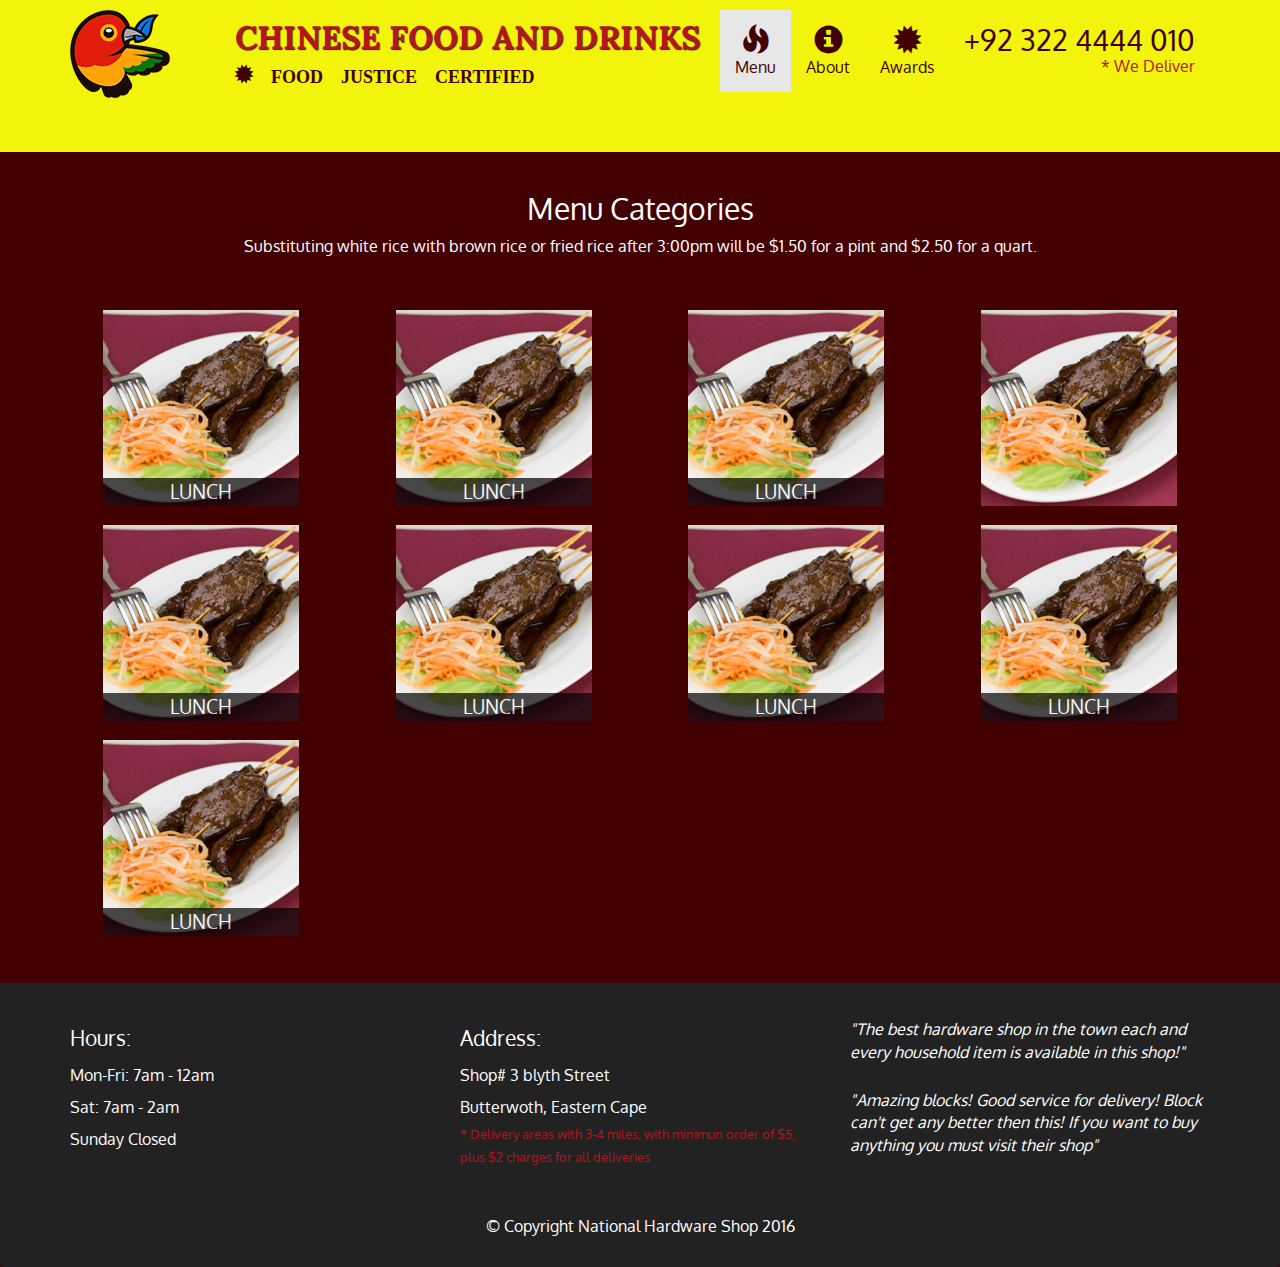
==== menu.html @ a582a953 "changes" ====
<!doctype html>
<html lang="en">
  <head>
    <meta charset="utf-8">
    <meta http-equiv="X-UA-Compatible" content="IE=edge">
    <meta name="viewport" content="width=device-width, initial-scale=1">
    <title>National Hardware Shop</title>
    <link rel="stylesheet" href="css/bootstrap.min.css">
    <link rel="stylesheet" href="css/styles.css">
    <link href="https://fonts.googleapis.com/css?family=Oxygen" rel="stylesheet">
    <link href="https://fonts.googleapis.com/css?family=Lora:700" rel="stylesheet">
   
  </head>
<body>
  <header>
    <nav id="header-nav" class="navbar navbar-default">
      <div class="container">
        <div class="navbar-header">
          <a href="index.html" class="pull-left visible-md visible-lg">
            <div id="logo-img" alt="logo image"></div>
          </a>

          <div class="navbar-brand">
            <a href="index.html">
              <h1> Chinese Food and Drinks</h1>
            </a>
            <p class="glyphicon glyphicon-certificate">
              Food Justice Certified
            </p>
          </div>

            <button type="button" class="navbar-toggle collapsed" data-toggle="collapse" data-target="#collapsable-nav" aria-expanded="false">
            <span class="sr-only">Toggle navigation</span>
            <span class="icon-bar"></span>
            <span class="icon-bar"></span>
            <span class="icon-bar"></span>
          </button>
        </div>

        <div id="collapsable-nav" class="collapse navbar-collapse">
          <ul id="nav-list" class="nav navbar-nav navbar-right">
           <li class="visible-xs">
              <a href="index.html">
                <span class="glyphicon glyphicon-home"></span>
                <br class="hidden-xs"> Home
              </a>
            </li>
            <li class="active">
              <a href="menu.html">
                <span class="glyphicon glyphicon-fire"></span>
                <br class="hidden-xs"> Menu
              </a>
            </li>
             <li>
              <a href="#">
                <span class="glyphicon glyphicon-info-sign"></span>
                <br class="hidden-xs"> About
              </a>
            </li>
             <li>
              <a href="#">
                <span class="glyphicon glyphicon-certificate"></span>
                <br class="hidden-xs"> Awards
              </a>
            </li>
            <li id="phone" class="hidden-xs">
               <a href="+933224444010">
                <span>+92 322 4444 010</span>
              </a>
              <div>* We Deliver</div>
            </li>
          </ul><!--  #nav-list -->
        </div><!--   .collapse .navbar-collapse -->
      </div><!-- navbar .container -->
     </nav>
  </header>

  <div id="call-btn" class="visible-xs">
    <a class="btn" href="+923224444010">
      <span class="glyphicon glyphicon-earphone"></span>
      +92-322-4444-010
    </a>
  </div>  
  <div id="xs-deliver" class="text-center visible-xs">* We Deliver</div>

   <div id="main-content" class="container">
    <h2 id="menu-categories-title" class="text-center">Menu Categories</h2>
      <div class="text-center">
        Substituting white rice with brown rice or fried rice after 3:00pm will be $1.50 for a pint and $2.50 for a quart.
      </div>
      <section class="row">
        <div class="col-md-3 col-sm-4 col-xs-6 col-xxs-12">
          <a href="single-category.html">
          <div class="category-tile">
            <img width="200" height="200" src="images/menu/lunch/B.jpg" alt="Lunch">
            <span>Lunch</span>
             </div>
          </a>
        </div>
        <div class="col-md-3 col-sm-4 col-xs-6 col-xxs-12">
          <a href="single-category.html">
          <div class="category-tile">
            <img width="200" height="200" src="images/menu/lunch/B.jpg" alt="Lunch">
            <span>Lunch</span>
            </div>
          </a>
        </div>
        <div class="col-md-3 col-sm-4 col-xs-6 col-xxs-12">
          <a href="single-category.html">
          <div class="category-tile">
            <img width="200" height="200" src="images/menu/lunch/B.jpg" alt="Lunch">
            <span>Lunch</span>
            </div>
          </a>
        </div>
        <div class="col-md-3 col-sm-4 col-xs-6 col-xxs-12">
          <a href="single-category.html">
          <div class="category-tile">
          <img width="200" height="200" src="images/menu/lunch/B.jpg" alt="Lunch">
           </div>
          </a>
        </div>
        <div class="col-md-3 col-sm-4 col-xs-6 col-xxs-12">
          <a href="single-category.html">
          <div class="category-tile">
            <img width="200" height="200" src="images/menu/lunch/B.jpg" alt="Lunch">
            <span>Lunch</span>
          </div>
          </a>
        </div>
        <div class="col-md-3 col-sm-4 col-xs-6 col-xxs-12">
          <a href="single-category.html">
          <div class="category-tile">
            <img width="200" height="200" src="images/menu/lunch/B.jpg" alt="Lunch">
            <span>Lunch</span>
            </div>
          </a>
        </div>
        <div class="col-md-3 col-sm-4 col-xs-6 col-xxs-12">
          <a href="single-category.html">
          <div class="category-tile">
            <img width="200" height="200" src="images/menu/lunch/B.jpg" alt="Lunch">
            <span>Lunch</span>
          </div>
          </a>
        </div>
        <div class="col-md-3 col-sm-4 col-xs-6 col-xxs-12">
          <a href="single-category.html">
          <div class="category-tile">
            <img width="200" height="200" src="images/menu/lunch/B.jpg" alt="Lunch">
            <span>Lunch</span>
          </div>
          </a>
        </div>
        <div class="col-md-3 col-sm-4 col-xs-6 col-xxs-12">
          <a href="single-category.html">
          <div class="category-tile">
            <img width="200" height="200" src="images/menu/lunch/B.jpg" alt="Lunch">
            <span>Lunch</span>
          </div>
          </a>
        </div>

      </section>
    
  </div> <!-- End of #main-content  -->

  <footer class="panel-footer">
    <div class="container">
      <div class="row">
         <section id="hours" class="col-sm-4">
          <span>Hours: </span><br>
          Mon-Fri: 7am - 12am<br>
          Sat: 7am - 2am<br>
          Sunday Closed
          <hr class="visible-xs">         
        </section>
        <section id="address" class="col-sm-4">
          <span>Address: </span><br>
          Shop# 3 blyth Street<br>
          Butterwoth, Eastern Cape<br>
          <p>* Delivery areas with 3-4 miles, with minimun order of 
          $5, plus $2 charges for all deliveries
          </p> 
          <hr class="visible-xs">         
        </section>
        <section id="testimonials" class="col-sm-4">
          <p>"The best hardware shop in the town each and every household item is available in this shop!"</p>
          <p>"Amazing blocks! Good service for delivery! Block can't get any better then this! If you want to buy anything you must visit their shop"</p>
        </section>
        </div>
        <div class="text-center">&copy; Copyright National Hardware Shop 2016
        </div>
    </div>
  </footer>


  <!-- jQuery (Bootstrap JS plugins depend on it) -->
  <script src="js/jquery-2.1.4.min.js"></script>
  <script src="js/bootstrap.min.js"></script>
  <script src="js/script.js"></script>
</body>
</html>
---- css/styles.css ----
body{
    font-size: 16px;
    color: #fff;
    background-color: #420000;
    font-family: 'Oxygen', sans-serif;
}

#header-nav{
    background-color:   #f2f40b;
    border-radius: 0;
    border: 0;
}

#logo-img{
    background: url('../images/logo_large.png') no-repeat;
    width: 150px;
    height: 132px;
    margin: 10px 15px 10px 0;
}  

.navbar-brand{
    padding-top: 25px;
}
.navbar-brand h1{ /*Shop title*/
    font-family: 'Lora', serif;
    color: #b6151d;
    font-size: 1.8em;
    text-transform: uppercase;
    font-weight: bold;
    text-shadow: 1px 1px 1px #222;
    margin-top: 0;
    margin-bottom: 0;
    line-height: .75;
}
.navbar-brand a:hover, .navbar-brand a:focus{
    text-decoration: none;    
}

.navbar-brand p{  /*Address of shop*/
    font-weight: bold;
    color: #420000;
    text-transform: uppercase;
    font-size: 1.0em;
    margin-top: 15px;

}

#nav-list{
    margin-top: 10px;
}

#nav-list a{
    color: #420000;
    text-align: center;
}

#nav-list a:hover{
    background: #e7e7e7;
}

#nav-list a span{
    font-size: 1.8em;
}

#phone{
    margin-top: 5px;
}

#phone a { /*Phone Number*/
    text-align: right;
    padding-bottom: 0;
}

#phone div{ /*We Deliver*/
    color: #b6151d;
    text-align: right;
    padding-right: 15px;
}

.navbar-header button.navbar-toggle, .navbar-header .icon-bar{
    border: 1px solid #420000;

}

.navbar-header button.navbar-toggle{
    clear: both;
    margin-top:-30px;
}

.container .jumbotron{
    box-shadow: 0 0 50px #420000;
    border: 2px solid #420000;
}

#menu-tile, #specials-tile, #map-tile {
  height: 250px;
  width: 100%;
  margin-bottom: 15px;
  position: relative;
  border: 2px solid #420000;
  overflow: hidden;
}
#menu-tile:hover, #specials-tile:hover, #map-tile:hover {
  box-shadow: 0 1px 5px 1px #cccccc;
}

#menu-tile {
  background: url('../images/second.jpg') no-repeat;
  background-position: center;
}
#specials-tile {
  background: url('../images/thrid.jpg') no-repeat;
  background-position: center;
}

#menu-tile span, #specials-tile span, #map-tile span {
  position: absolute;
  bottom: 0;
  right: 0;
  width: 100%;
  text-align: center;
  font-size: 1.6em;
  text-transform: uppercase;
  background-color: #000;
  color: #fff;
  opacity: .7;
}
        /*END HOME PAGE*/

.panel-footer{
    background-color: #222;
    border-top: 0;
    border-bottom: 0;
    padding-bottom: 30px; 
    padding-top: 35px;
    margin-top: 30px;
}

.panel-footer div.row{
    margin-bottom: 35px;
}

#hours, #address{
    line-height: 2;
}

#hours > span, #address > span{
    font-size: 1.3em;
}

#address p{
    color: #b6151d;
    font-size: .8em;
    line-height: 1.8;
}

#testimonials{
    font-style: italic;
}

#testimonials p:nth-child(2){
    margin-top: 25px;
}

/*MENU ITEMS*/
.category-tile{
  position: relative;  
  border: 2px solid #420000;
  height: 200px;
  width: 200px;
  margin: 0 auto 15px;
  overflow: hidden;
}

.category-tile span, .specials-tile span{
  position: absolute;
  bottom: 0;
  right: 0;
  width: 100%;
  text-align: center;
  font-size: 1.2em;
  text-transform: uppercase;
  background-color: #000;
  color: #fff;
  opacity: .7;
}

.category-tile:hover{
    box-shadow: 0 1px 5px 1px #cccccc;
}

#menu-categories-title +div{
    margin-bottom: 50px;
}

/*End Menu Categories Page*/

    /*Single Category Page*/
.menu-item-tile{
    margin-bottom: 25px;
}

.menu-item-tile hr{
    width: 80%;
}

.menu-item-tile .menu-item-price{
    font-size: 1.1em;
    text-align: right;
    margin-top: -15px;
    margin-right: -15px;
}

.menu-item-tile .menu-item-price span{
    font-size: 0.6em;
}
.menu-item-photo{
    position: relative;
    border: 2px solid #420000;
    overflow: hidden;
    padding: 0;
    margin-left: auto;
    margin-right: -15px;
    margin-bottom: 20px;
    max-width: 250px;
}

.menu-item-photo div{
  position: absolute;
  bottom: 0;
  right: 0;
  width: 80px;
  background-color: #b6151d;
  text-align: center;
}

.menu-item-description{
    padding-right: 30px;
}

h3.menu-item-title{
   margin: 0 0 10px;
}

.menu-item-details{
    font-size: .9em;
    font-style: italic;
}
/*.menu-item-photo:hover{
    box-shadow: 0 1px 5px 1px #cccccc;
}*/



/********** Large devices only **********/
@media (min-width: 1200px) {
  .container .jumbotron {
    background: url('../images/jumbotron_1200.jpg') no-repeat;
    height: 675px;
  }
}

/********** Medium devices only **********/
@media (min-width: 992px) and (max-width: 1199px) {
  /* Header */
  #logo-img {
    background: url('../images/logo_medium.png') no-repeat;
    width: 100px;
    height: 100px;
    margin: 5px 5px 5px 0;
  }
  /* End Header */

  /* Home Page */
  .container .jumbotron {
    background: url('../images/jumbotron_992.jpg') no-repeat;
    height: 558px;
  }
  /* End Home Page */
}

/********** Small devices only **********/
@media (min-width: 768px) and (max-width: 991px) {
  /* Home Page */
  .container .jumbotron {
    background: url('../images/jumbotron_768.jpg') no-repeat;
    height: 432px;
  }

    .navbar-brand p {  
        font-size: .8em;
    } 

    #nav-list a span{
        font-size: 1.3em;
    }
 

  #menu-tile span, #specials-tile span, #map-tile span {
      font-size: 1.2em;
      opacity: .8;
  }
  /* End Home Page */

}

/********** Extra small devices only **********/
@media (max-width: 767px) {
  /* Header */
  .navbar-brand{
        padding-top: 10px;
        height: 80px;
  }
  .navbar-brand h1 { /* Restaurant name */
        padding-top: 10px;
        font-size: 5vw; /* 1vw = 1% of viewport width */
  }
 
  .navbar-brand p{ 
        font-size: .6em;
        margin-top: 10px;
  }

  #collapsable-nav a{   
        font-size: 1.2em;
  }

  #collapsable-nav a span { /* Collapsed nav menu glyph */
        font-size: 1.2em;
        /*margin-right: 5px;*/
  }

   #menu-tile span, #specials-tile span, #map-tile span {
        font-size: 1.2em;
        opacity: .8;
  }
   /* Home Page */
  .container .jumbotron {
        margin-top: 30px;
        padding: 0;
  }

  #menu-tile, #specials-tile {
        width: 360px;
        margin: 0 auto 15px auto;
  }

     #call-btn > a {
        font-size: 1.4em;
        display: block;
        margin: 0 20px;
        padding: 10px;
        text-shadow: 1px 1px 1px #222;
        border: 2px solid #fff;
        background-color:   #f2f40b;
        color: #420000;
      }
      #xs-deliver {
        margin-top: 5px;
        font-size: .7em;
        letter-spacing: .1em;
        text-transform: uppercase;
      }
  
  /* End Header */

      /*Footer*/
    .panel-footer section{
        margin-bottom: 30px;
        text-align: center;
    }

    .panel-footer section:nth-child(3){
        margin-bottom: 0; 
    }

    .panel-footer section hr{
        width: 50%;
    }
      .menu-item-photo{
        margin-right: auto;   
    }

    .menu-item-tile .menu-item-price{
        text-align: center;
    }

    .menu-item-description{
        text-align: center;
    }

  
}


/********** Super extra small devices Only :-) (e.g., iPhone 4) **********/
@media (max-width: 479px) {
  /* Header */
  .navbar-brand h1 { /* Restaurant name */
    padding-top: 0px;
    font-size: 5.5vw;
  }

    #nav-list{
        margin-top: 10px;
    }

    #nav-list a{
        color: #420000;
        text-align: center;
    }

    #nav-list a:hover{
        background: #e7e7e7;
    }

    #nav-list a span{
        font-size: 1em;
    }
  /* End Header */
    .navbar-brand p{ 
        font-size: .6.3em;
       
    }

    #menu-tile span, #specials-tile span, #map-tile span {
        font-size: 1.2em;
        opacity: .8;
  }
  
  /* Home page */
    #menu-tile, #specials-tile {
        width: 280px;
        margin: 0 auto 15px;
    }


    .col-xxs-12{
        position: relative;
        min-height: 1px;
        padding-right: 15px;
        padding-left: 15px;
        float: left;
        width: 100%;
    }
        #call-btn > a {
        font-size: 1.4em;
        display: block;
        margin: 0 20px;
        padding: 10px;
        text-shadow: 1px 1px 1px #222;
        border: 2px solid #fff;
        background-color:   #f2f40b;
        color: #420000;
      }
      #xs-deliver {
        margin-top: 5px;
        font-size: .7em;
        letter-spacing: .1em;
        text-transform: uppercase;
      }

    .menu-item-photo{
        margin-right: auto;   
    }

    .menu-item-tile .menu-item-price{
        text-align: center;
    }

    .menu-item-description{
        text-align: center;
    }

}
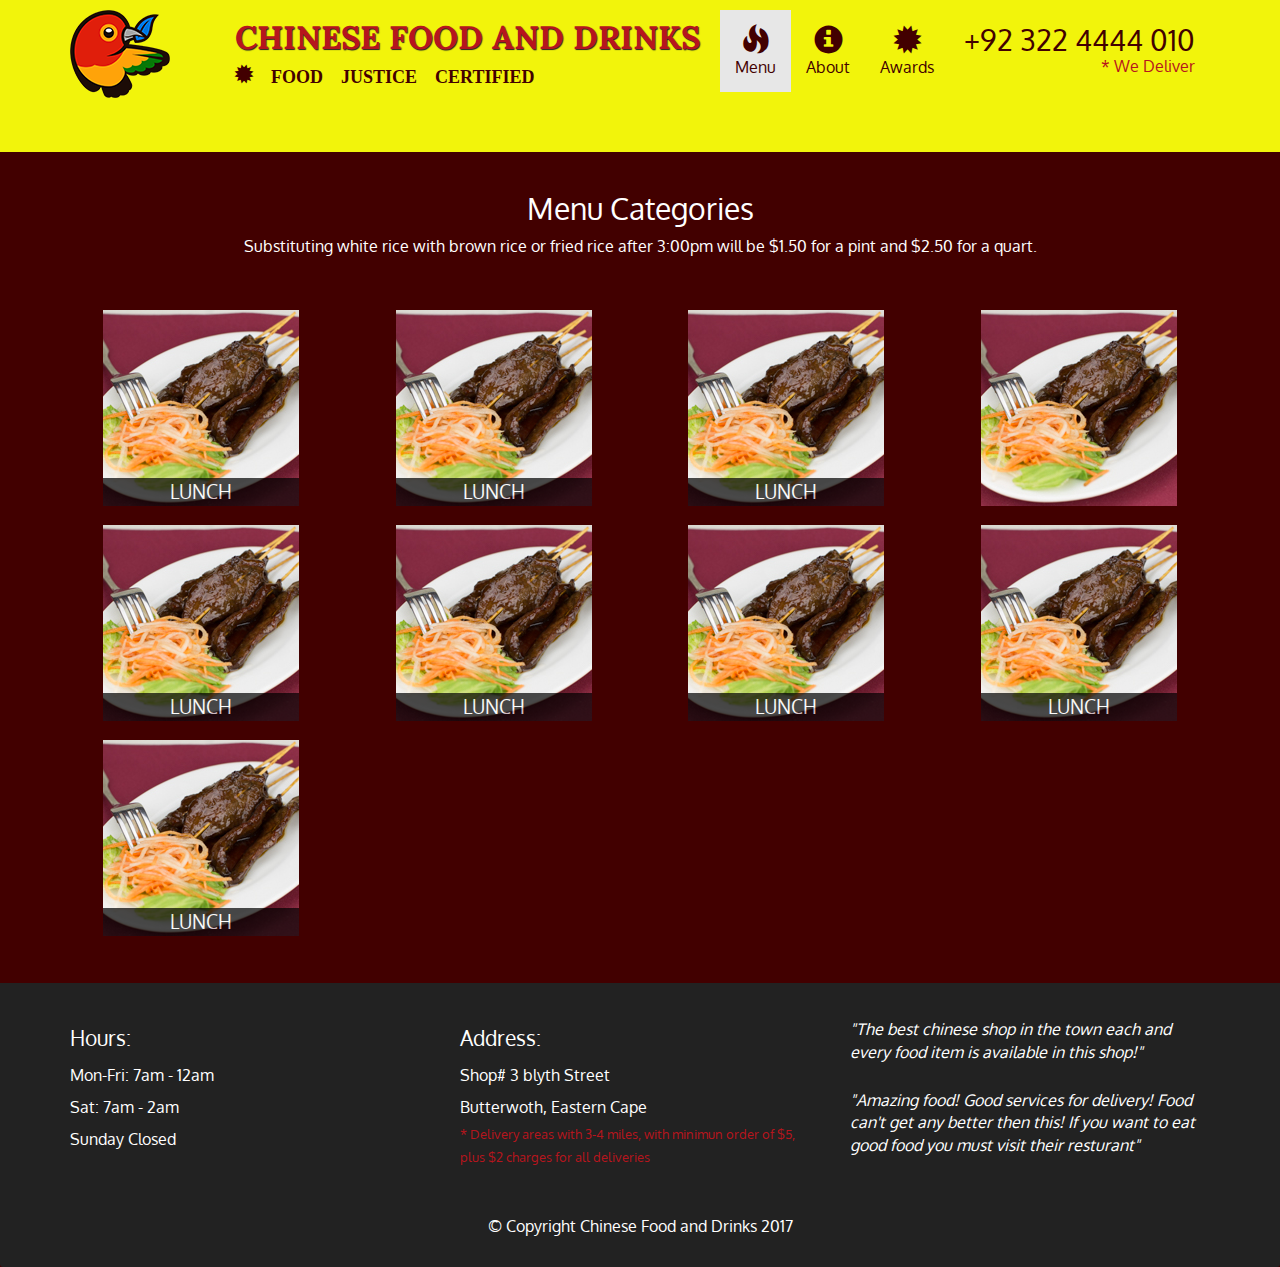
==== commit 1eb18f53: "New changes in content" ====
--- a/menu.html
+++ b/menu.html
@@ -4,7 +4,7 @@
     <meta charset="utf-8">
     <meta http-equiv="X-UA-Compatible" content="IE=edge">
     <meta name="viewport" content="width=device-width, initial-scale=1">
-    <title>National Hardware Shop</title>
+    <title>Chinese Food and Drinks</title>
     <link rel="stylesheet" href="css/bootstrap.min.css">
     <link rel="stylesheet" href="css/styles.css">
     <link href="https://fonts.googleapis.com/css?family=Oxygen" rel="stylesheet">
@@ -185,11 +185,11 @@
           <hr class="visible-xs">         
         </section>
         <section id="testimonials" class="col-sm-4">
-          <p>"The best hardware shop in the town each and every household item is available in this shop!"</p>
-          <p>"Amazing blocks! Good service for delivery! Block can't get any better then this! If you want to buy anything you must visit their shop"</p>
+          <p>"The best chinese shop in the town each and every food item is available in this shop!"</p>
+          <p>"Amazing food! Good services for delivery! Food can't get any better then this! If you want to eat good food you must visit their resturant"</p>
         </section>
         </div>
-        <div class="text-center">&copy; Copyright National Hardware Shop 2016
+        <div class="text-center">&copy; Copyright Chinese Food and Drinks 2017
         </div>
     </div>
   </footer>
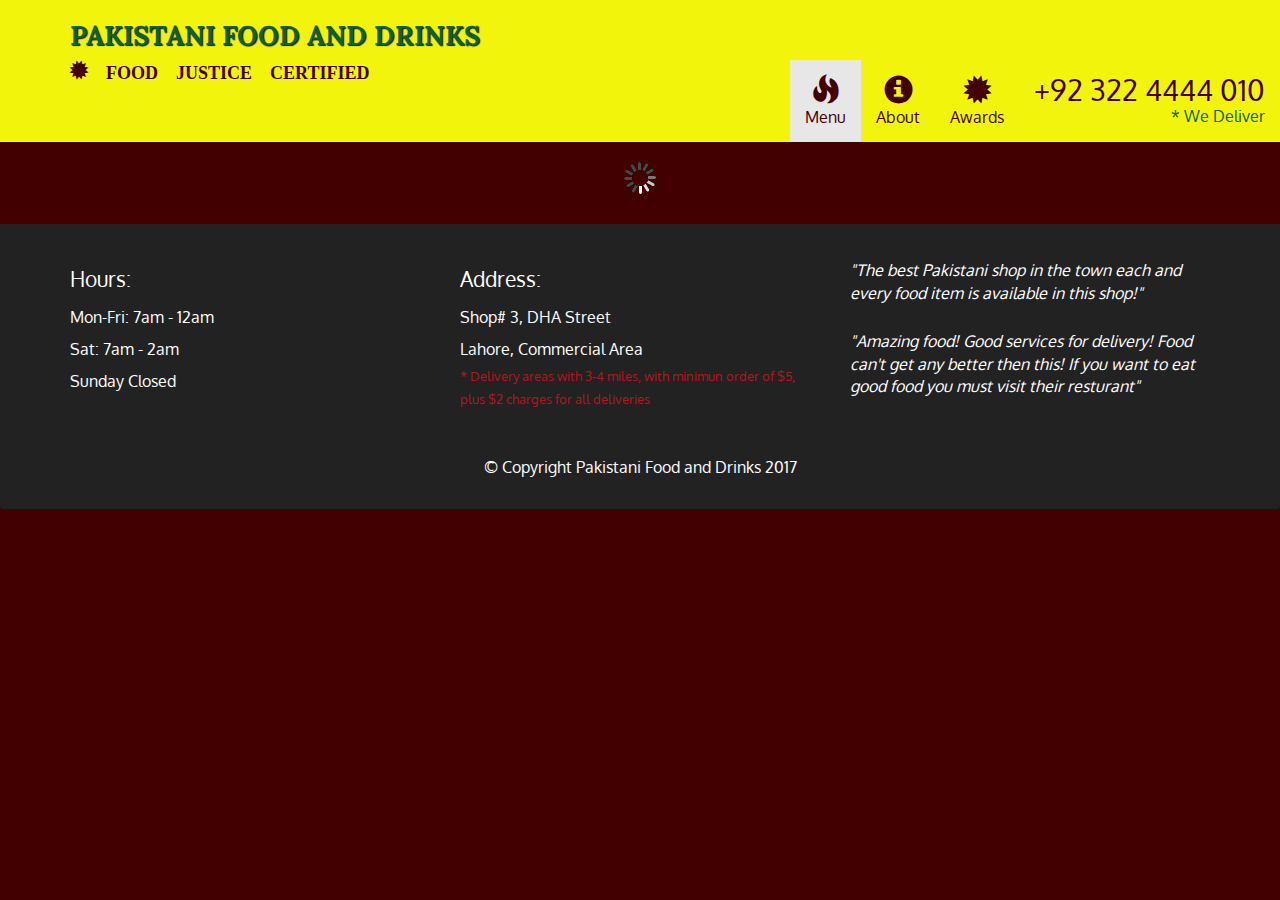
==== commit ad1dd9d3: "Fully fuctinal webpage" ====
--- a/menu.html
+++ b/menu.html
@@ -4,7 +4,7 @@
     <meta charset="utf-8">
     <meta http-equiv="X-UA-Compatible" content="IE=edge">
     <meta name="viewport" content="width=device-width, initial-scale=1">
-    <title>Chinese Food and Drinks</title>
+    <title>Pakistani Food and Drinks</title>
     <link rel="stylesheet" href="css/bootstrap.min.css">
     <link rel="stylesheet" href="css/styles.css">
     <link href="https://fonts.googleapis.com/css?family=Oxygen" rel="stylesheet">
@@ -16,13 +16,13 @@
     <nav id="header-nav" class="navbar navbar-default">
       <div class="container">
         <div class="navbar-header">
-          <a href="index.html" class="pull-left visible-md visible-lg">
+          <a href="index
             <div id="logo-img" alt="logo image"></div>
           </a>
 
           <div class="navbar-brand">
             <a href="index.html">
-              <h1> Chinese Food and Drinks</h1>
+              <h1> Pakistani Food and Drinks</h1>
             </a>
             <p class="glyphicon glyphicon-certificate">
               Food Justice Certified
@@ -177,19 +177,19 @@
         </section>
         <section id="address" class="col-sm-4">
           <span>Address: </span><br>
-          Shop# 3 blyth Street<br>
-          Butterwoth, Eastern Cape<br>
-          <p>* Delivery areas with 3-4 miles, with minimun order of 
+          Shop# 3, DHA Street<br>
+          Lahore, Commercial Area<br>
+            <p>* Delivery areas with 3-4 miles, with minimun order of 
           $5, plus $2 charges for all deliveries
           </p> 
           <hr class="visible-xs">         
         </section>
         <section id="testimonials" class="col-sm-4">
-          <p>"The best chinese shop in the town each and every food item is available in this shop!"</p>
+          <p>"The best Pakistani shop in the town each and every food item is available in this shop!"</p>
           <p>"Amazing food! Good services for delivery! Food can't get any better then this! If you want to eat good food you must visit their resturant"</p>
         </section>
         </div>
-        <div class="text-center">&copy; Copyright Chinese Food and Drinks 2017
+        <div class="text-center">&copy; Copyright Pakistani Food and Drinks 2017
         </div>
     </div>
   </footer>
@@ -198,6 +198,7 @@
   <!-- jQuery (Bootstrap JS plugins depend on it) -->
   <script src="js/jquery-2.1.4.min.js"></script>
   <script src="js/bootstrap.min.js"></script>
+  <script src="js/ajac-utils.js"></script>
   <script src="js/script.js"></script>
 </body>
 </html>
--- a/css/styles.css
+++ b/css/styles.css
@@ -23,8 +23,8 @@
 }
 .navbar-brand h1{ /*Shop title*/
     font-family: 'Lora', serif;
-    color: #b6151d;
-    font-size: 1.8em;
+    color: #0d6032;;
+    font-size: 1.5em;
     text-transform: uppercase;
     font-weight: bold;
     text-shadow: 1px 1px 1px #222;
@@ -64,6 +64,7 @@
 
 #phone{
     margin-top: 5px;
+    
 }
 
 #phone a { /*Phone Number*/
@@ -72,7 +73,7 @@
 }
 
 #phone div{ /*We Deliver*/
-    color: #b6151d;
+    color: #0d6032;
     text-align: right;
     padding-right: 15px;
 }
@@ -87,6 +88,10 @@
     margin-top:-30px;
 }
 
+/*End Header*/
+
+/*
+*/
 .container .jumbotron{
     box-shadow: 0 0 50px #420000;
     border: 2px solid #420000;
@@ -127,6 +132,7 @@
 }
         /*END HOME PAGE*/
 
+/*        Footer    */
 .panel-footer{
     background-color: #222;
     border-top: 0;
@@ -353,7 +359,7 @@
         text-shadow: 1px 1px 1px #222;
         border: 2px solid #fff;
         background-color:   #f2f40b;
-        color: #420000;
+        color: #0d6032;
       }
       #xs-deliver {
         margin-top: 5px;
@@ -451,7 +457,7 @@
         text-shadow: 1px 1px 1px #222;
         border: 2px solid #fff;
         background-color:   #f2f40b;
-        color: #420000;
+        color: #0d6032;
       }
       #xs-deliver {
         margin-top: 5px;
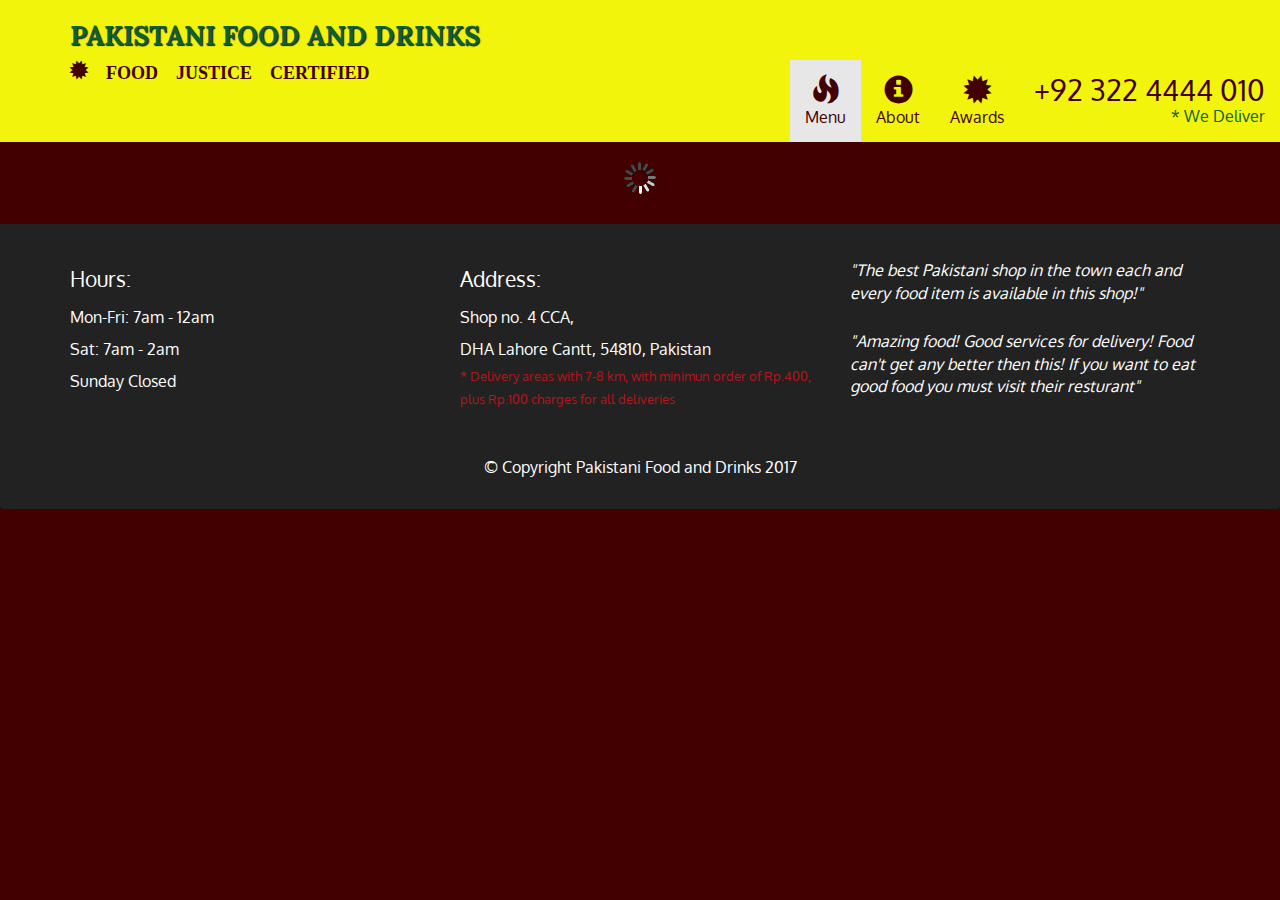
==== commit 0c4fa012: "Master" ====
--- a/menu.html
+++ b/menu.html
@@ -9,7 +9,7 @@
     <link rel="stylesheet" href="css/styles.css">
     <link href="https://fonts.googleapis.com/css?family=Oxygen" rel="stylesheet">
     <link href="https://fonts.googleapis.com/css?family=Lora:700" rel="stylesheet">
-   
+
   </head>
 <body>
   <header>
@@ -80,7 +80,7 @@
       <span class="glyphicon glyphicon-earphone"></span>
       +92-322-4444-010
     </a>
-  </div>  
+  </div>
   <div id="xs-deliver" class="text-center visible-xs">* We Deliver</div>
 
    <div id="main-content" class="container">
@@ -162,7 +162,7 @@
         </div>
 
       </section>
-    
+
   </div> <!-- End of #main-content  -->
 
   <footer class="panel-footer">
@@ -173,16 +173,16 @@
           Mon-Fri: 7am - 12am<br>
           Sat: 7am - 2am<br>
           Sunday Closed
-          <hr class="visible-xs">         
+          <hr class="visible-xs">
         </section>
         <section id="address" class="col-sm-4">
           <span>Address: </span><br>
-          Shop# 3, DHA Street<br>
-          Lahore, Commercial Area<br>
-            <p>* Delivery areas with 3-4 miles, with minimun order of 
-          $5, plus $2 charges for all deliveries
-          </p> 
-          <hr class="visible-xs">         
+          Shop no. 4 CCA, <br>
+          DHA Lahore Cantt, 54810, Pakistan<br>
+            <p>* Delivery areas with 7-8 km, with minimun order of
+          Rp.400, plus Rp.100 charges for all deliveries
+          </p>
+          <hr class="visible-xs">
         </section>
         <section id="testimonials" class="col-sm-4">
           <p>"The best Pakistani shop in the town each and every food item is available in this shop!"</p>
